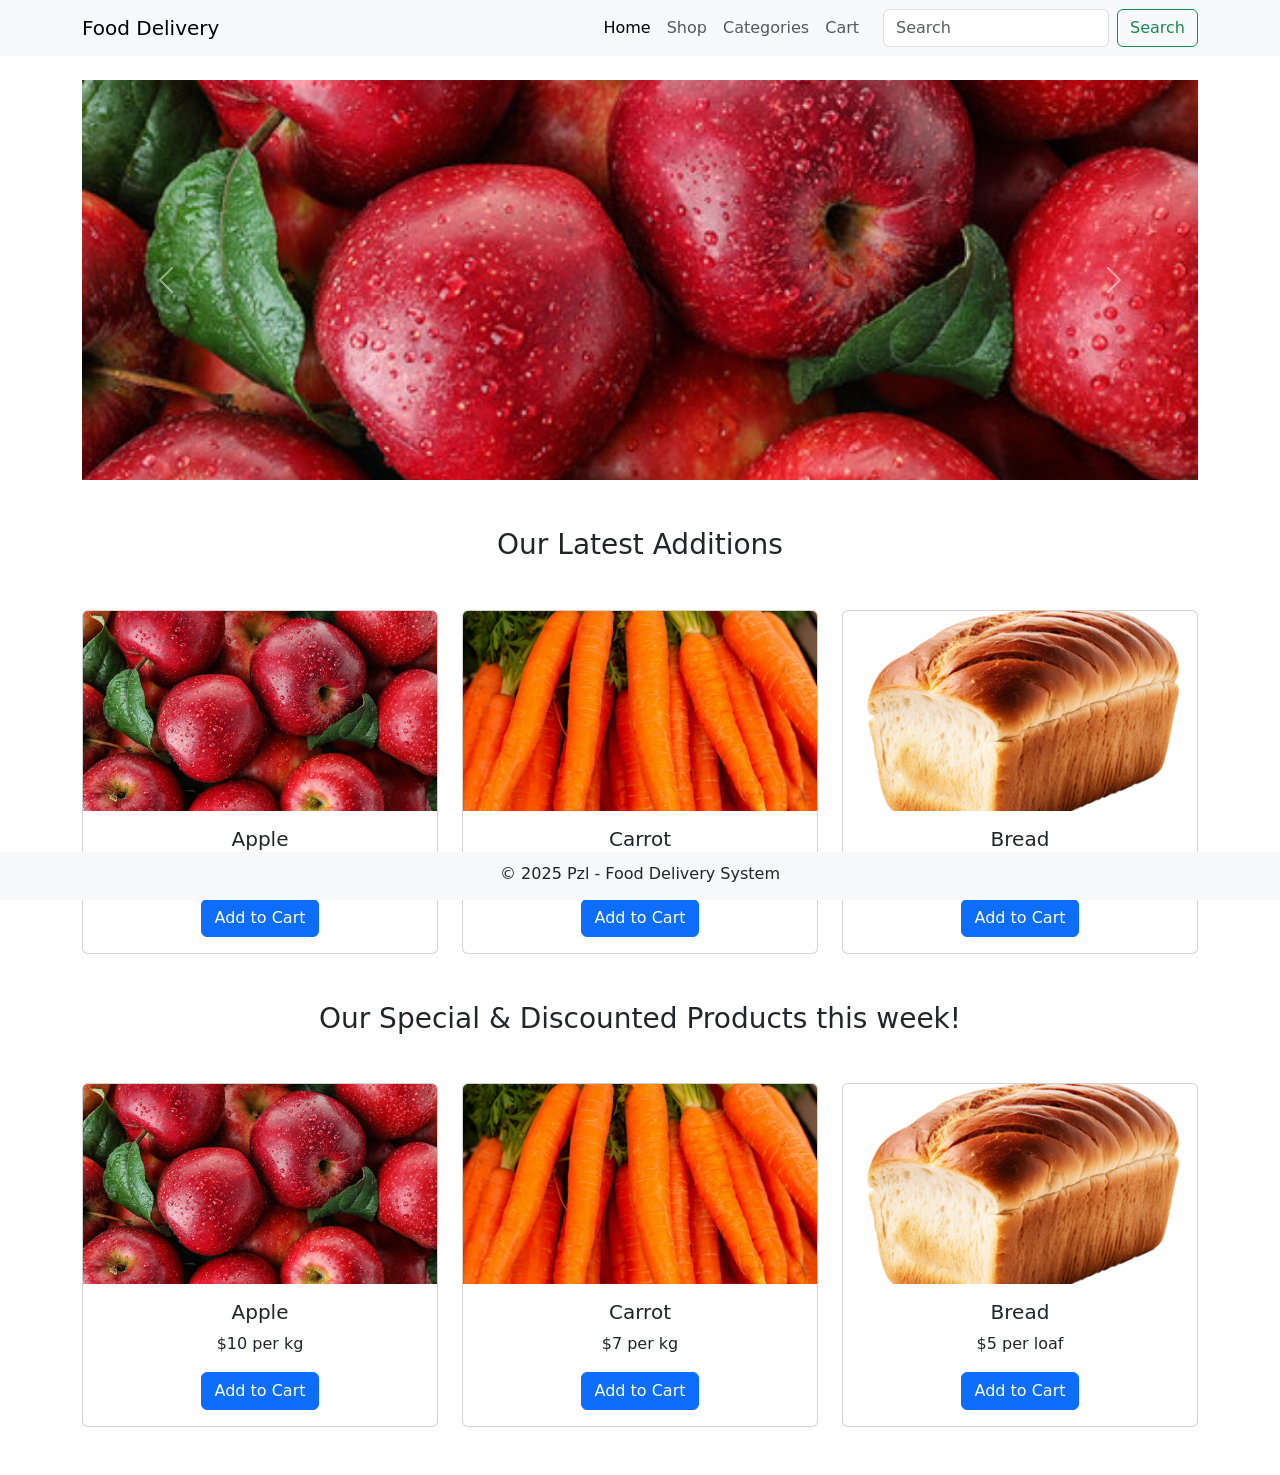
==== index.html @ 2d4a7ca6 "first commit" ====
<!DOCTYPE html>
<html lang="en">

<head>
  <meta charset="UTF-8">
  <meta name="viewport" content="width=device-width, initial-scale=1.0">
  <title>Food Delivery Service</title>
  <link href="https://cdn.jsdelivr.net/npm/bootstrap@5.3.3/dist/css/bootstrap.min.css" rel="stylesheet">
  <link href="css/index.css" rel="stylesheet">
</head>

<body>
  <header>
    <nav class="navbar navbar-expand-lg navbar-light bg-light">
      <div class="container">
        <a class="navbar-brand" href="#">Food Delivery</a>
        <button class="navbar-toggler" type="button" data-bs-toggle="collapse" data-bs-target="#navbarNav"
          aria-controls="navbarNav" aria-expanded="false" aria-label="Toggle navigation">
          <span class="navbar-toggler-icon"></span>
        </button>
        <div class="collapse navbar-collapse" id="navbarNav">
          <ul class="navbar-nav ms-auto">
            <li class="nav-item"><a class="nav-link active" href="#">Home</a></li>
            <li class="nav-item"><a class="nav-link" href="#">Shop</a></li>
            <li class="nav-item"><a class="nav-link" href="#">Categories</a></li>
            <li class="nav-item"><a class="nav-link" href="#">Cart</a></li>
          </ul>
          <form class="d-flex ms-3">
            <input class="form-control me-2" type="search" placeholder="Search">
            <button class="btn btn-outline-success" type="submit">Search</button>
          </form>
        </div>
      </div>
    </nav>
  </header>

  <main class="container mt-4">
    <!-- Carousel -->
    <div id="carouselExample" class="carousel slide" data-bs-ride="carousel">
      <div class="carousel-inner">
        <div class="carousel-item active">
          <img src="images/apple.jpg" class="d-block w-100" alt="Apple">
        </div>
        <div class="carousel-item">
          <img src="images/australia's own full cream milk.jpg" class="d-block w-100" alt="Milk">
        </div>
        <div class="carousel-item">
          <img src="images/bread.png" class="d-block w-100" alt="Bread">
        </div>
      </div>
      <button class="carousel-control-prev" type="button" data-bs-target="#carouselExample" data-bs-slide="prev">
        <span class="carousel-control-prev-icon"></span>
      </button>
      <button class="carousel-control-next" type="button" data-bs-target="#carouselExample" data-bs-slide="next">
        <span class="carousel-control-next-icon"></span>
      </button>
    </div>
    <!--Ends -->

    <!-- Latest Addition Section -->
    <section class="mt-5">
      <h3 class="text-center">Our Latest Additions</h3>
      <div class="row g-4 mt-4">
        <div class="col-md-4 col-sm-6">
          <div class="card">
            <img src="images/apple.jpg" class="card-img-top" alt="Apple">
            <div class="card-body text-center">
              <h5 class="card-title">Apple</h5>
              <p>$10 per kg</p>
              <button class="btn btn-primary">Add to Cart</button>
            </div>
          </div>
        </div>
        <div class="col-md-4 col-sm-6">
          <div class="card">
            <img src="images/carrots.jpg" class="card-img-top" alt="Carrot">
            <div class="card-body text-center">
              <h5 class="card-title">Carrot</h5>
              <p>$7 per kg</p>
              <button class="btn btn-primary">Add to Cart</button>
            </div>
          </div>
        </div>
        <div class="col-md-4 col-sm-6">
          <div class="card">
            <img src="images/bread.png" class="card-img-top" alt="Bread">
            <div class="card-body text-center">
              <h5 class="card-title">Bread</h5>
              <p>$5 per loaf</p>
              <button class="btn btn-primary">Add to Cart</button>
            </div>
          </div>
        </div>
      </div>
    </section>
    <!-- Ends -->

    <!-- Special & Discounted Section-->
    <section class="mt-5">
      <h3 class="text-center">Our Special & Discounted Products this week!</h3>
      <div class="row g-4 mt-4">
        <div class="col-md-4 col-sm-6">
          <div class="card">
            <img src="images/apple.jpg" class="card-img-top" alt="Apple">
            <div class="card-body text-center">
              <h5 class="card-title">Apple</h5>
              <p>$10 per kg</p>
              <button class="btn btn-primary">Add to Cart</button>
            </div>
          </div>
        </div>
        <div class="col-md-4 col-sm-6">
          <div class="card">
            <img src="images/carrots.jpg" class="card-img-top" alt="Carrot">
            <div class="card-body text-center">
              <h5 class="card-title">Carrot</h5>
              <p>$7 per kg</p>
              <button class="btn btn-primary">Add to Cart</button>
            </div>
          </div>
        </div>
        <div class="col-md-4 col-sm-6">
          <div class="card">
            <img src="images/bread.png" class="card-img-top" alt="Bread">
            <div class="card-body text-center">
              <h5 class="card-title">Bread</h5>
              <p>$5 per loaf</p>
              <button class="btn btn-primary">Add to Cart</button>
            </div>
          </div>
        </div>
      </div>
    </section>
    <!--Ends -->
  </main>

  <footer>
    <div class="container">
      <p class="mb-1">&copy; 2025 Pzl - Food Delivery System</p>
    </div>
  </footer>

  <script src="https://cdn.jsdelivr.net/npm/bootstrap@5.3.3/dist/js/bootstrap.bundle.min.js"></script>
</body>

</html>
---- css/index.css ----
.carousel-item img {
    height: 400px;
    object-fit: cover;
  }

  .card-img-top {
    height: 200px;
    object-fit: cover;
  }
  body {
    display: flex;
    flex-direction: column;
    min-height: 100vh;
  }
  main {
    flex: 1;
  }
  footer {
    background: #f8f9fa;
    text-align: center;
    padding: 10px;
    position: sticky;
    bottom: 0;
    width: 100%;
  }
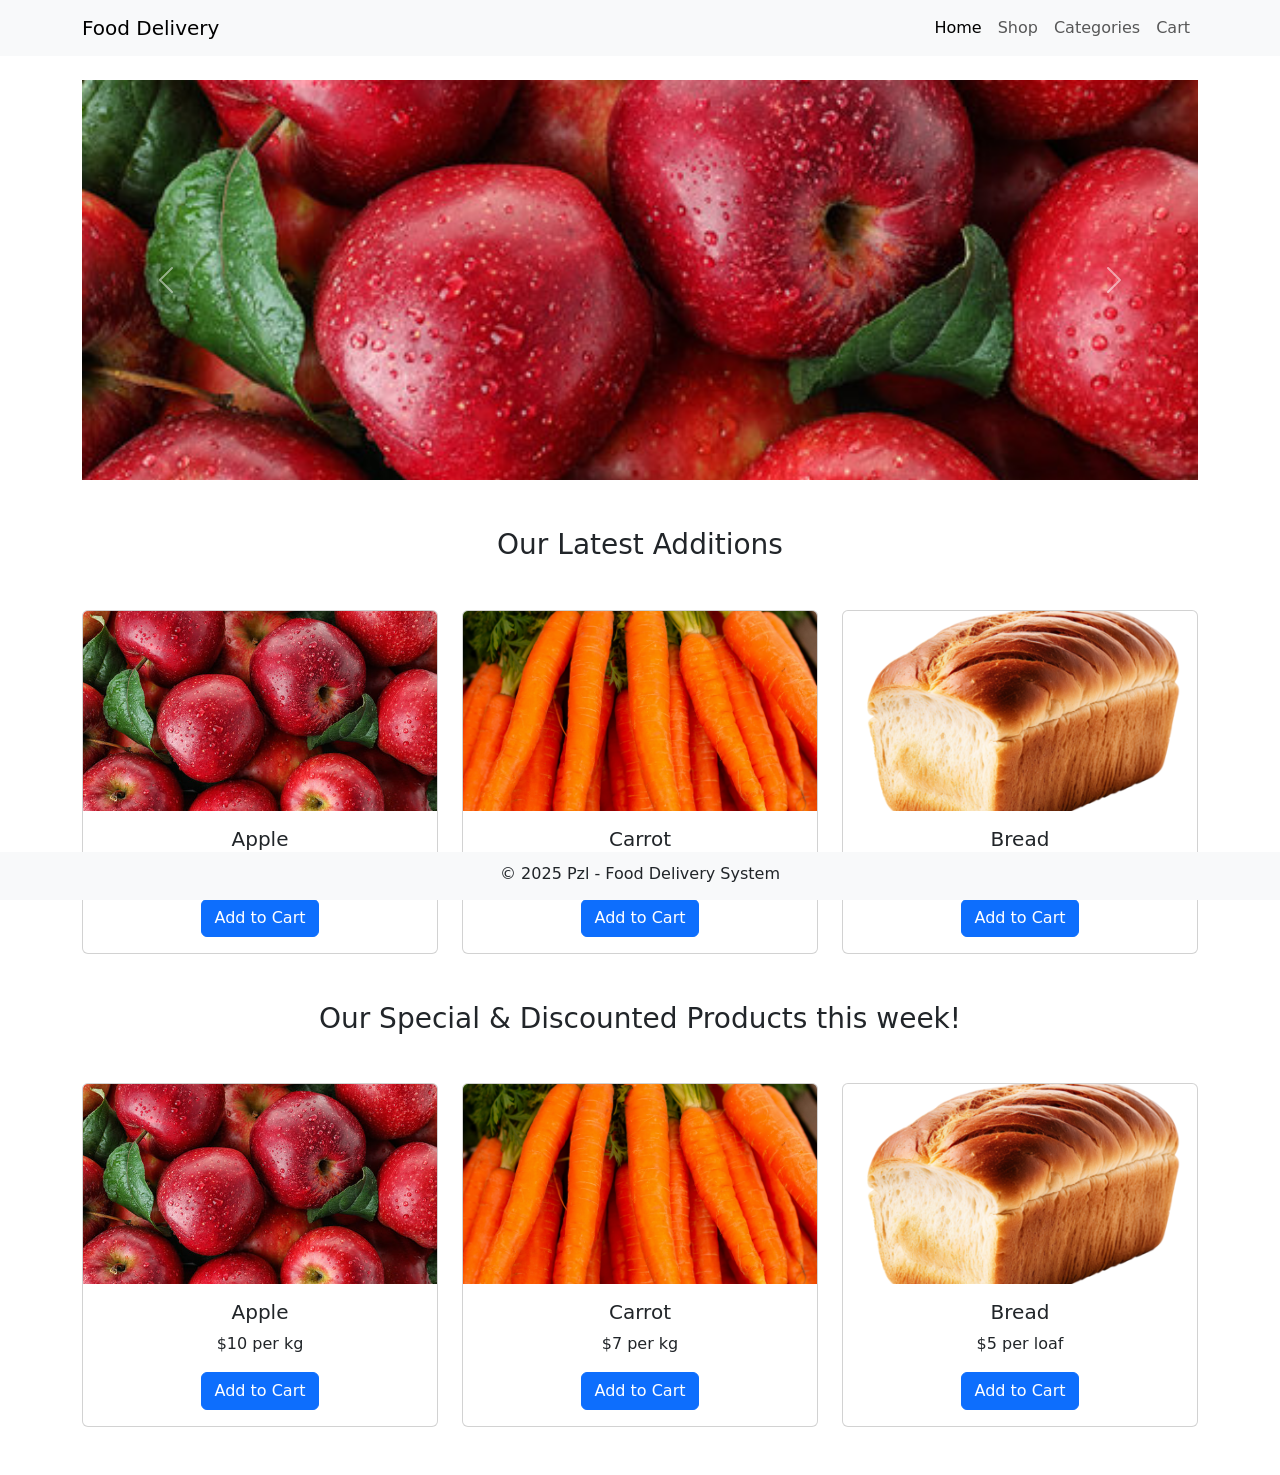
==== commit 93532a02: "progress 2" ====
--- a/index.html
+++ b/index.html
@@ -21,14 +21,10 @@
         <div class="collapse navbar-collapse" id="navbarNav">
           <ul class="navbar-nav ms-auto">
             <li class="nav-item"><a class="nav-link active" href="#">Home</a></li>
-            <li class="nav-item"><a class="nav-link" href="#">Shop</a></li>
-            <li class="nav-item"><a class="nav-link" href="#">Categories</a></li>
-            <li class="nav-item"><a class="nav-link" href="#">Cart</a></li>
+            <li class="nav-item"><a class="nav-link" href="shop.html">Shop</a></li>
+            <li class="nav-item"><a class="nav-link" href="categories.html">Categories</a></li>
+            <li class="nav-item"><a class="nav-link" href="cart.html">Cart</a></li>
           </ul>
-          <form class="d-flex ms-3">
-            <input class="form-control me-2" type="search" placeholder="Search">
-            <button class="btn btn-outline-success" type="submit">Search</button>
-          </form>
         </div>
       </div>
     </nav>
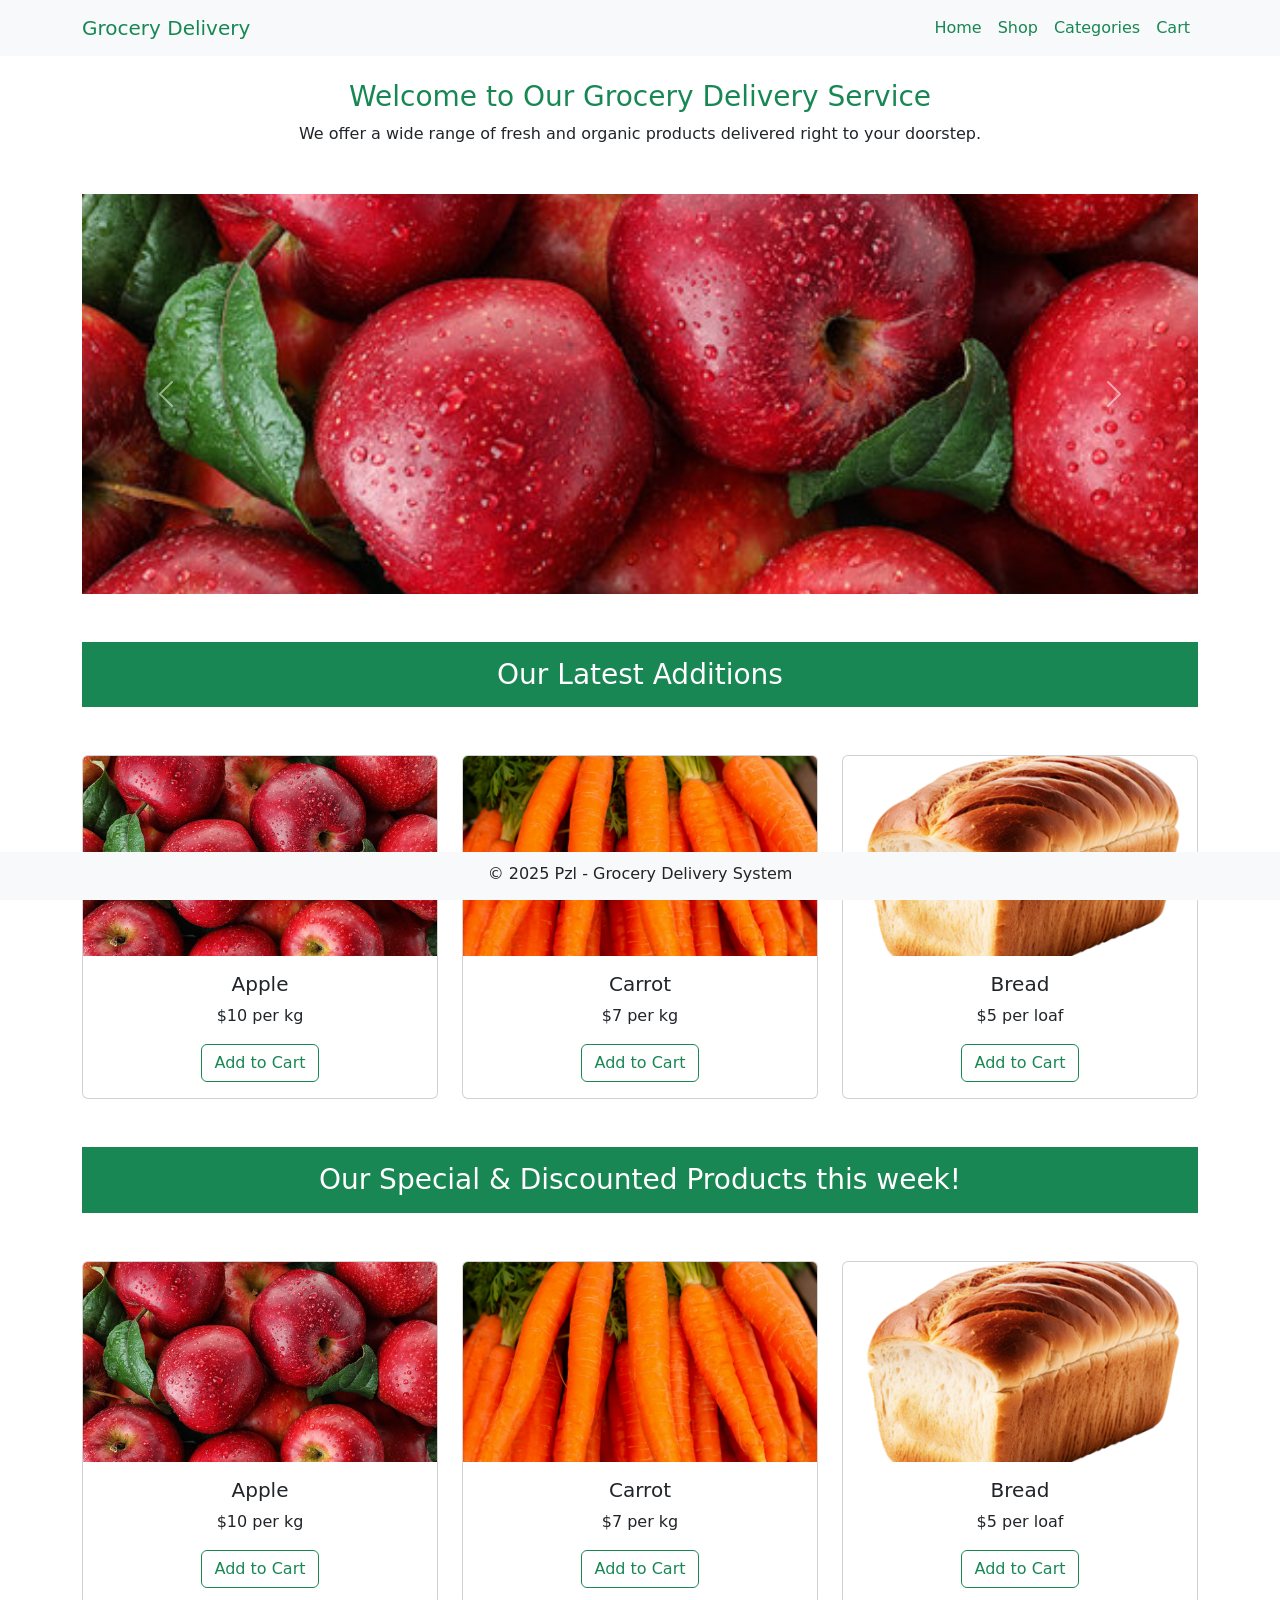
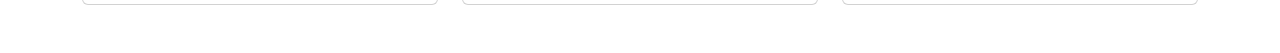
==== commit 2fac5b29: "progress 3" ====
--- a/index.html
+++ b/index.html
@@ -4,7 +4,7 @@
 <head>
   <meta charset="UTF-8">
   <meta name="viewport" content="width=device-width, initial-scale=1.0">
-  <title>Food Delivery Service</title>
+  <title>Grocery Delivery Service</title>
   <link href="https://cdn.jsdelivr.net/npm/bootstrap@5.3.3/dist/css/bootstrap.min.css" rel="stylesheet">
   <link href="css/index.css" rel="stylesheet">
 </head>
@@ -13,17 +13,17 @@
   <header>
     <nav class="navbar navbar-expand-lg navbar-light bg-light">
       <div class="container">
-        <a class="navbar-brand" href="#">Food Delivery</a>
+        <a class="navbar-brand text-success" href="index.html">Grocery Delivery</a>
         <button class="navbar-toggler" type="button" data-bs-toggle="collapse" data-bs-target="#navbarNav"
           aria-controls="navbarNav" aria-expanded="false" aria-label="Toggle navigation">
           <span class="navbar-toggler-icon"></span>
         </button>
         <div class="collapse navbar-collapse" id="navbarNav">
           <ul class="navbar-nav ms-auto">
-            <li class="nav-item"><a class="nav-link active" href="#">Home</a></li>
-            <li class="nav-item"><a class="nav-link" href="shop.html">Shop</a></li>
-            <li class="nav-item"><a class="nav-link" href="categories.html">Categories</a></li>
-            <li class="nav-item"><a class="nav-link" href="cart.html">Cart</a></li>
+            <li class="nav-item"><a class="nav-link active text-success" href="#">Home</a></li>
+            <li class="nav-item"><a class="nav-link text-success" href="shop.html">Shop</a></li>
+            <li class="nav-item"><a class="nav-link text-success" href="categories.html">Categories</a></li>
+            <li class="nav-item"><a class="nav-link text-success" href="cart.html">Cart</a></li>
           </ul>
         </div>
       </div>
@@ -31,6 +31,10 @@
   </header>
 
   <main class="container mt-4">
+    <div class="mb-5">
+      <h3 class="text-center text-success">Welcome to Our Grocery Delivery Service</h3>
+      <p class="text-center">We offer a wide range of fresh and organic products delivered right to your doorstep.</p>
+    </div>
     <!-- Carousel -->
     <div id="carouselExample" class="carousel slide" data-bs-ride="carousel">
       <div class="carousel-inner">
@@ -55,35 +59,47 @@
 
     <!-- Latest Addition Section -->
     <section class="mt-5">
-      <h3 class="text-center">Our Latest Additions</h3>
+      <h3 class="text-center bg-success text-white p-3">Our Latest Additions</h3>
       <div class="row g-4 mt-4">
         <div class="col-md-4 col-sm-6">
           <div class="card">
-            <img src="images/apple.jpg" class="card-img-top" alt="Apple">
+            <a href="detail.html">
+              <img src="images/apple.jpg" class="card-img-top" alt="Apple">
+            </a>
             <div class="card-body text-center">
-              <h5 class="card-title">Apple</h5>
+              <a href="detail.html" class="text-decoration-none text-dark">
+                <h5 class="card-title">Apple</h5>
+              </a>
               <p>$10 per kg</p>
-              <button class="btn btn-primary">Add to Cart</button>
+              <button class="btn btn-outline-success">Add to Cart</button>
             </div>
           </div>
         </div>
         <div class="col-md-4 col-sm-6">
           <div class="card">
-            <img src="images/carrots.jpg" class="card-img-top" alt="Carrot">
+            <a href="detail.html">
+              <img src="images/carrots.jpg" class="card-img-top" alt="Carrot">
+            </a>
             <div class="card-body text-center">
-              <h5 class="card-title">Carrot</h5>
+              <a href="detail.html" class="text-decoration-none text-dark">
+                <h5 class="card-title">Carrot</h5>
+              </a>
               <p>$7 per kg</p>
-              <button class="btn btn-primary">Add to Cart</button>
+              <button class="btn btn-outline-success">Add to Cart</button>
             </div>
           </div>
         </div>
         <div class="col-md-4 col-sm-6">
           <div class="card">
-            <img src="images/bread.png" class="card-img-top" alt="Bread">
+            <a href="detail.html">
+              <img src="images/bread.png" class="card-img-top" alt="Bread">
+            </a>
             <div class="card-body text-center">
-              <h5 class="card-title">Bread</h5>
+              <a href="detail.html" class="text-decoration-none text-dark">
+                <h5 class="card-title">Bread</h5>
+              </a>
               <p>$5 per loaf</p>
-              <button class="btn btn-primary">Add to Cart</button>
+              <button class="btn btn-outline-success">Add to Cart</button>
             </div>
           </div>
         </div>
@@ -93,35 +109,47 @@
 
     <!-- Special & Discounted Section-->
     <section class="mt-5">
-      <h3 class="text-center">Our Special & Discounted Products this week!</h3>
+      <h3 class="text-center bg-success text-white p-3">Our Special & Discounted Products this week!</h3>
       <div class="row g-4 mt-4">
         <div class="col-md-4 col-sm-6">
           <div class="card">
-            <img src="images/apple.jpg" class="card-img-top" alt="Apple">
+            <a href="detail.html">
+              <img src="images/apple.jpg" class="card-img-top" alt="Apple">
+            </a>
             <div class="card-body text-center">
-              <h5 class="card-title">Apple</h5>
+              <a href="detail.html" class="text-decoration-none text-dark">
+                <h5 class="card-title">Apple</h5>
+              </a>
               <p>$10 per kg</p>
-              <button class="btn btn-primary">Add to Cart</button>
+              <button class="btn btn-outline-success">Add to Cart</button>
             </div>
           </div>
         </div>
         <div class="col-md-4 col-sm-6">
           <div class="card">
-            <img src="images/carrots.jpg" class="card-img-top" alt="Carrot">
+            <a href="detail.html">
+              <img src="images/carrots.jpg" class="card-img-top" alt="Carrot">
+            </a>
             <div class="card-body text-center">
-              <h5 class="card-title">Carrot</h5>
+              <a href="detail.html" class="text-decoration-none text-dark">
+                <h5 class="card-title">Carrot</h5>
+              </a>
               <p>$7 per kg</p>
-              <button class="btn btn-primary">Add to Cart</button>
+              <button class="btn btn-outline-success">Add to Cart</button>
             </div>
           </div>
         </div>
         <div class="col-md-4 col-sm-6">
           <div class="card">
-            <img src="images/bread.png" class="card-img-top" alt="Bread">
+            <a href="detail.html">
+              <img src="images/bread.png" class="card-img-top" alt="Bread">
+            </a>
             <div class="card-body text-center">
-              <h5 class="card-title">Bread</h5>
+              <a href="detail.html" class="text-decoration-none text-dark">
+                <h5 class="card-title">Bread</h5>
+              </a>
               <p>$5 per loaf</p>
-              <button class="btn btn-primary">Add to Cart</button>
+              <button class="btn btn-outline-success">Add to Cart</button>
             </div>
           </div>
         </div>
@@ -132,7 +160,7 @@
 
   <footer>
     <div class="container">
-      <p class="mb-1">&copy; 2025 Pzl - Food Delivery System</p>
+      <p class="mb-1">&copy; 2025 Pzl - Grocery Delivery System</p>
     </div>
   </footer>
 
--- a/css/index.css
+++ b/css/index.css
@@ -22,4 +22,8 @@
     position: sticky;
     bottom: 0;
     width: 100%;
-  }+  }
+.nav-link:hover{
+  color: black !important;
+  text-decoration: underline;
+}
